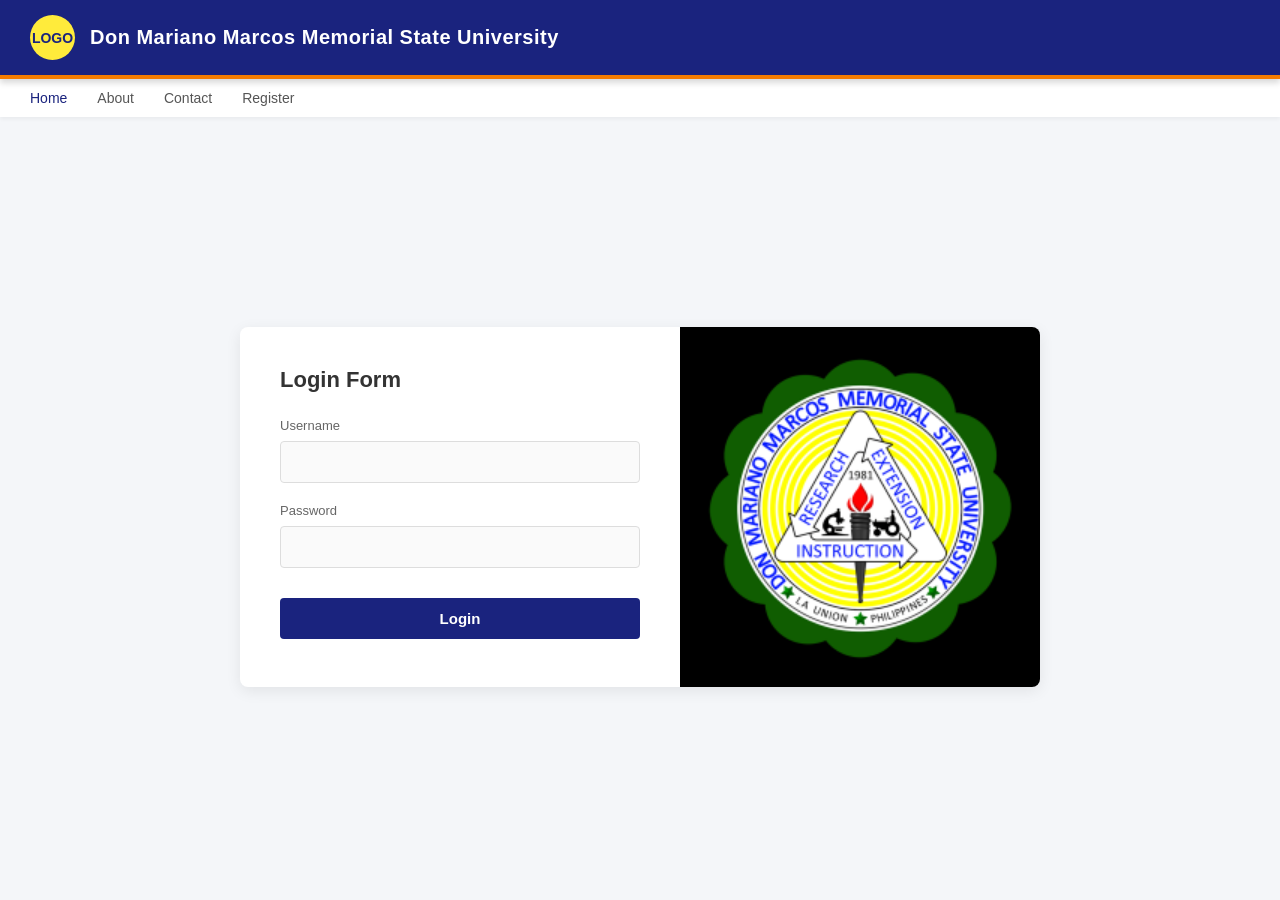
==== index.html @ d839b7e2 "firstcommit" ====
<!DOCTYPE html>
<html lang="en">
<head>
    <meta charset="UTF=8">
    <meta name="viewport"content="width=device-width, initial-scale=1.0">
    <title> Don Mariano Marcos Memorial State University</title>
    <link rel="stylesheet" href="styles.css">
</head>
<body>

    <header>
        <div class="header-top">
            <div class="logo-container">
                <div class="logo-placeholder">LOGO</div>
                <div class="university-title">Don Mariano Marcos Memorial State University</div>
        </div>
        </div>
    </header>

    <nav>
        <ul>
            <li><a href="#" class="active">Home</a></li>
            <li><a href="#">About</a></li>
            <li><a href="#">Contact</a></li>
            <li><a href="#">Register</a></li>
        </ul>
    </nav>

    <div class="main-container">
        <div class="login-card">
            <div class="form-section">
                <h2>Login Form</h2>
                <form>
                    <div class="input-group">
                        <label for="username">Username</label>
                        <input type="text" id="username" name="username" required>
                    </div>
                    <div class="input-group">
                        <label for="password">Password</label>
                        <input type="password" id="password" name="password" required>
                    </div>
                    <button type="submit" class="login-btn">Login</button>
                </form>
            </div>
            <div class="image-section">
                <img src="image.png" alt="University Campus"/>
            </div>
        </div>
    </div>

</body>
</html>
---- styles.css ----
*{
    margin: 0;
    padding: 0;
    box-sizing: border-box;
    font-family: Arial, sans-serif;
}

body {
    background-color: #f4f6f9;
    color: #333;
}

header {
    background-color: #1a237e; 
    color: white;
    border-bottom: 4px solid #f57c00;
    position: relative;
    z-index: 10;
    box-shadow: 0 4px 6px rgba(0, 0, 0, 0.15); 
}

.header-top {
    display: flex;
    align-items: center;
    padding: 15px 30px;
}

.logo-container {
    display: flex;
    align-items: center;
    gap: 15px;
}

.logo-placeholder {
    width: 45px;
    height: 45px;
    background-color: #ffeb3b;
    border-radius: 50%;
    display: flex;
    align-items: center;
    justify-content: center;
    font-weight: bold;
    color: #1a237e;
    font-size: 14px;
}

.university-title {
    font-size: 20px;
    font-weight: bold;
    letter-spacing: 0.5px;
}

nav {
    background-color: #ffffff;
    padding: 10px 30px;
    box-shadow: 0 2px 4px rgba(0,0,0,0.05);
    position: relative;
    z-index: 5;
}

nav ul {
    list-style: none;
    display: flex;
    gap: 30px;
}

nav ul li a {
    text-decoration: none;
    color: #555;
    font-size: 14px;
    font-weight: 500;
}

nav ul li a:hover, nav ul li a.active {
    color: #1a237e;
}


.main-container {
    display: flex;
    justify-content: center;
    align-items: center;
    min-height: calc(100vh - 120px);
    padding: 20px;
}


.login-card {
    display: flex;
    background: white;
    border-radius: 8px;
    box-shadow: 0 4px 15px rgba(0, 0, 0, 0.08);
    width: 800px;
    max-width: 100%;
    overflow: hidden;
}


.form-section {
    flex: 1;
    padding: 40px;
}

.form-section h2 {
    font-size: 22px;
    color: #333;
    margin-bottom: 25px;
}

.input-group {
    margin-bottom: 20px;
}

.input-group label {
    display: block;
    font-size: 13px;
    color: #666;
    margin-bottom: 8px;
}

.input-group input {
    width: 100%;
    padding: 12px 15px;
    border: 1px solid #ddd;
    border-radius: 4px;
    font-size: 14px;
    background-color: #fafafa;
}

.input-group input:focus {
    outline: none;
    border-color: #1a237e;
    background-color: #fff;
}

.login-btn {
    width: 100%;
    padding: 12px;
    background-color: #1a237e;
    color: white;
    border: none;
    border-radius: 4px;
    font-size: 15px;
    font-weight: bold;
    cursor: pointer;
    margin-top: 10px;
}

.login-btn:hover {
    background-color: #0d1b66;
}

.image-section {
    flex: 1;
    background-color: #e0e0e0;
    display: flex;
    align-items: center;
    justify-content: center;
    overflow: hidden;
}

.image-section img {
    width: 100%;
    height: 100%;
    object-fit: cover;
}


@media (max-width: 768px) {
    .login-card {
        flex-direction: column;
        width: 100%;
    }
    .image-section {
        height: 200px;
    }
}
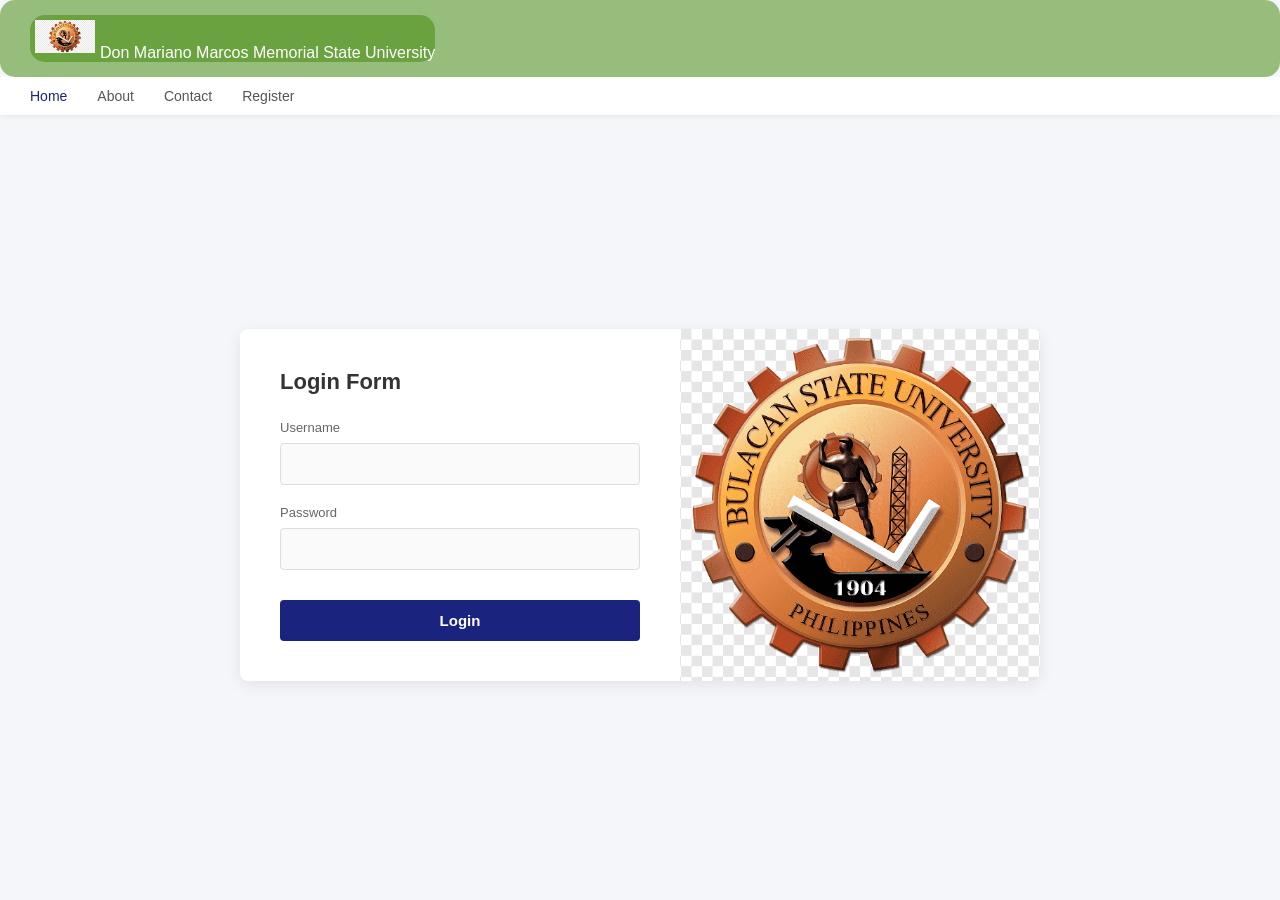
==== commit 59b879ab: "cmt" ====
--- a/index.html
+++ b/index.html
@@ -3,7 +3,7 @@
 <head>
     <meta charset="UTF=8">
     <meta name="viewport"content="width=device-width, initial-scale=1.0">
-    <title> Don Mariano Marcos Memorial State University</title>
+    <title>Bulacan State University</title>
     <link rel="stylesheet" href="styles.css">
 </head>
 <body>
@@ -11,8 +11,8 @@
     <header>
         <div class="header-top">
             <div class="logo-container">
-                <div class="logo-placeholder">LOGO</div>
-                <div class="university-title">Don Mariano Marcos Memorial State University</div>
+                
+                <header><img src="image1.png" alt="University Campus"/>Don Mariano Marcos Memorial State University</header>
         </div>
         </div>
     </header>
@@ -43,7 +43,7 @@
                 </form>
             </div>
             <div class="image-section">
-                <img src="image.png" alt="University Campus"/>
+                <img src="image1.png" alt="University Campus"/>
             </div>
         </div>
     </div>
--- a/styles.css
+++ b/styles.css
@@ -11,12 +11,17 @@
 }
 
 header {
-    background-color: #1a237e; 
-    color: white;
-    border-bottom: 4px solid #f57c00;
-    position: relative;
+    background-color: #448b0a86; 
+    color: rgb(255, 255, 255);
+
     z-index: 10;
-    box-shadow: 0 4px 6px rgba(0, 0, 0, 0.15); 
+    border-radius: 15px;
+}
+header img {
+    width: 70px;
+    height: 70p;
+    object-fit: contain;
+    padding: 5px;
 }
 
 .header-top {
@@ -34,13 +39,13 @@
 .logo-placeholder {
     width: 45px;
     height: 45px;
-    background-color: #ffeb3b;
+    background-color: #f5e024;
     border-radius: 50%;
     display: flex;
     align-items: center;
     justify-content: center;
     font-weight: bold;
-    color: #1a237e;
+    color: #2b7e1a;
     font-size: 14px;
 }
 
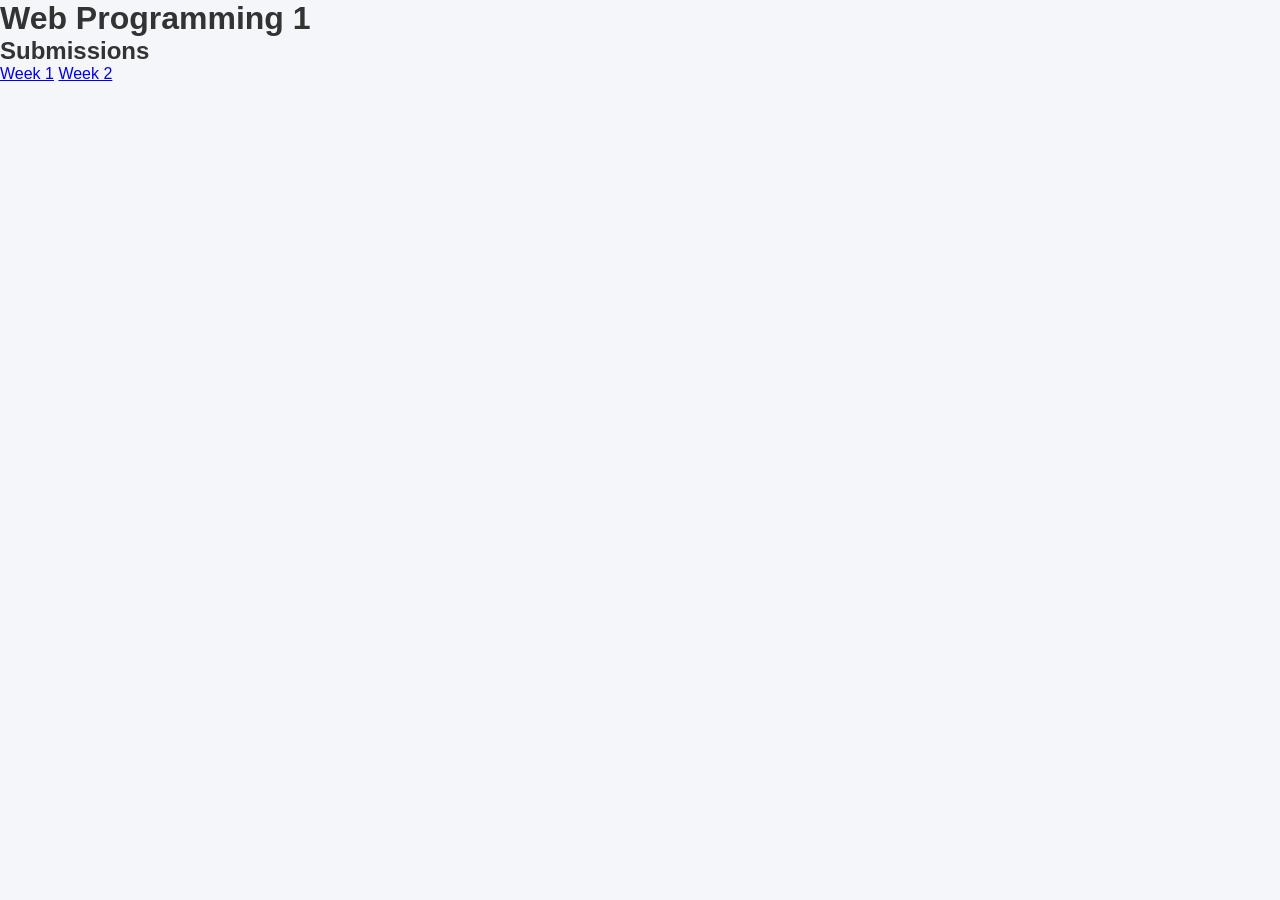
==== commit ac0fa141: "cmt" ====
--- a/index.html
+++ b/index.html
@@ -7,46 +7,12 @@
     <link rel="stylesheet" href="styles.css">
 </head>
 <body>
-
-    <header>
-        <div class="header-top">
-            <div class="logo-container">
-                
-                <header><img src="image1.png" alt="University Campus"/>Don Mariano Marcos Memorial State University</header>
-        </div>
-        </div>
-    </header>
-
-    <nav>
-        <ul>
-            <li><a href="#" class="active">Home</a></li>
-            <li><a href="#">About</a></li>
-            <li><a href="#">Contact</a></li>
-            <li><a href="#">Register</a></li>
-        </ul>
-    </nav>
-
-    <div class="main-container">
-        <div class="login-card">
-            <div class="form-section">
-                <h2>Login Form</h2>
-                <form>
-                    <div class="input-group">
-                        <label for="username">Username</label>
-                        <input type="text" id="username" name="username" required>
-                    </div>
-                    <div class="input-group">
-                        <label for="password">Password</label>
-                        <input type="password" id="password" name="password" required>
-                    </div>
-                    <button type="submit" class="login-btn">Login</button>
-                </form>
-            </div>
-            <div class="image-section">
-                <img src="image1.png" alt="University Campus"/>
-            </div>
-        </div>
-    </div>
-
+    <header></header>
+    <main>
+        <h1> Web Programming 1</h1>
+        <h2>Submissions</h2>
+        <a href="week1/index.html">Week 1</a>
+        <a href="week2/index.html">Week 2</a>
+    </main>
 </body>
 </html>
--- a/styles.css
+++ b/styles.css
@@ -11,7 +11,7 @@
 }
 
 header {
-    background-color: #448b0a86; 
+    background-color: #ad0606cc; 
     color: rgb(255, 255, 255);
 
     z-index: 10;
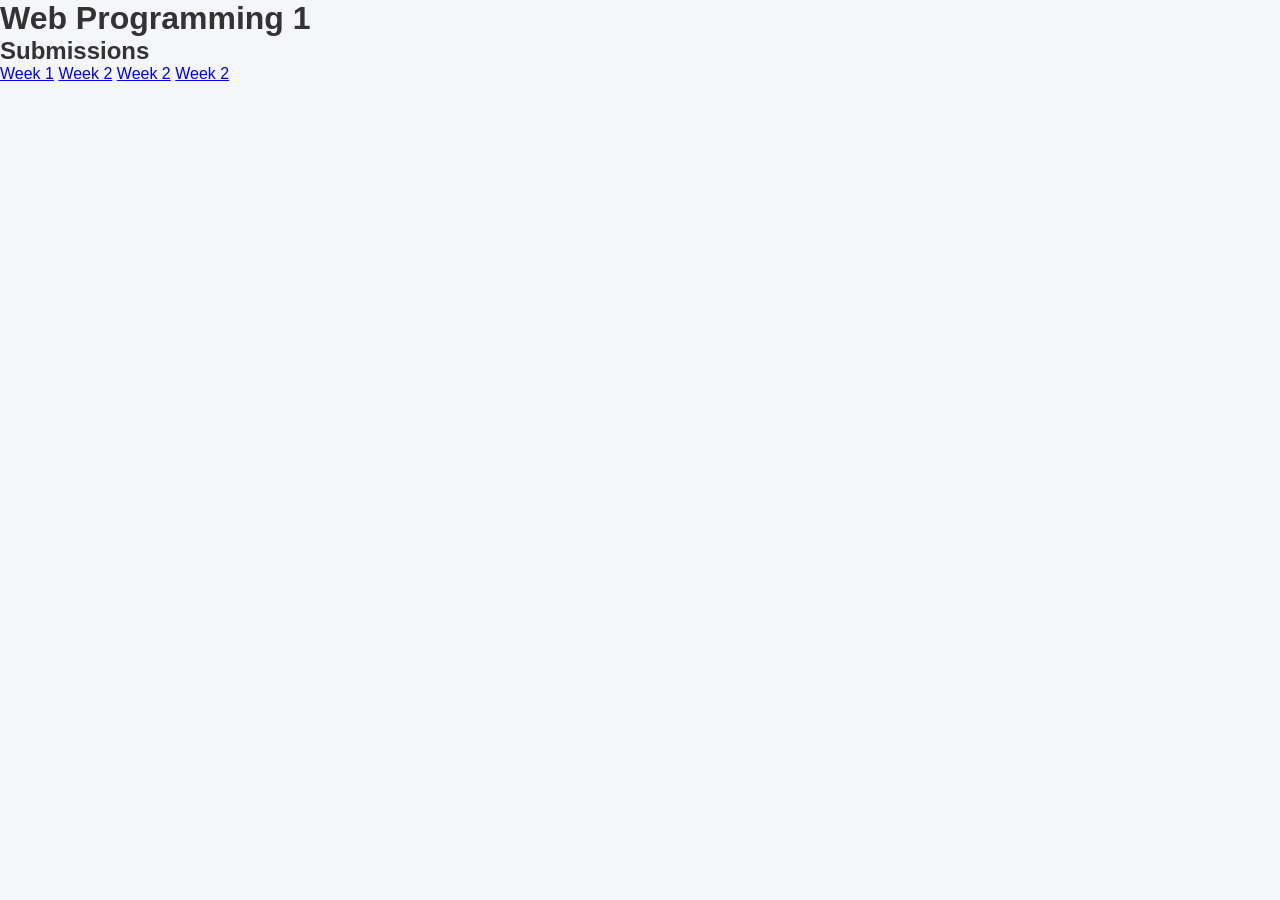
==== commit ea43e74c: "cmt" ====
--- a/index.html
+++ b/index.html
@@ -13,6 +13,8 @@
         <h2>Submissions</h2>
         <a href="week1/index.html">Week 1</a>
         <a href="week2/index.html">Week 2</a>
+        <a href="week3/index.html">Week 2</a>
+        <a href="week4/index.html">Week 2</a>
     </main>
 </body>
 </html>
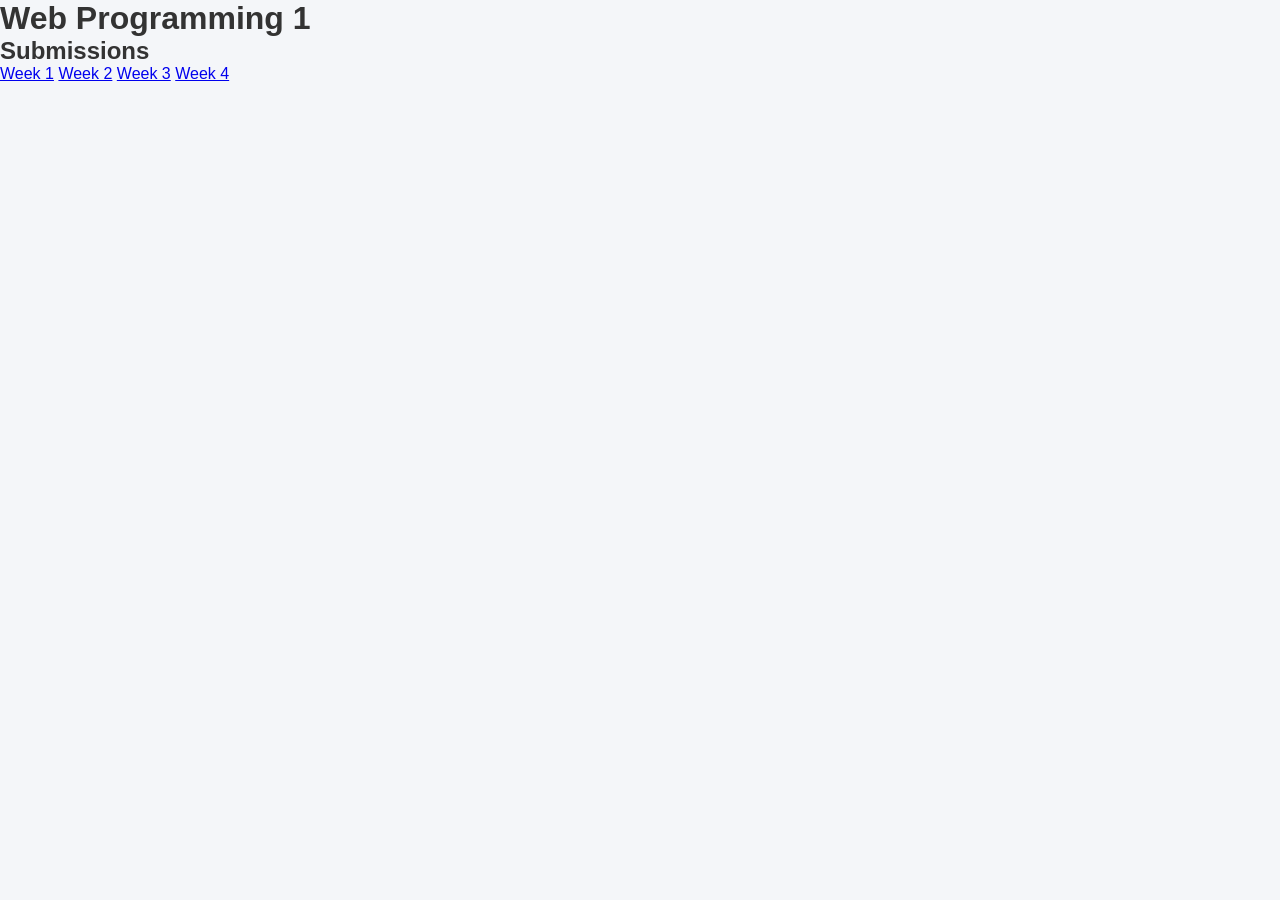
==== commit cb0d5197: "cmt" ====
--- a/index.html
+++ b/index.html
@@ -13,8 +13,8 @@
         <h2>Submissions</h2>
         <a href="week1/index.html">Week 1</a>
         <a href="week2/index.html">Week 2</a>
-        <a href="week3/index.html">Week 2</a>
-        <a href="week4/index.html">Week 2</a>
+        <a href="week3/index.html">Week 3</a>
+        <a href="week4/index.html">Week 4</a>
     </main>
 </body>
 </html>
